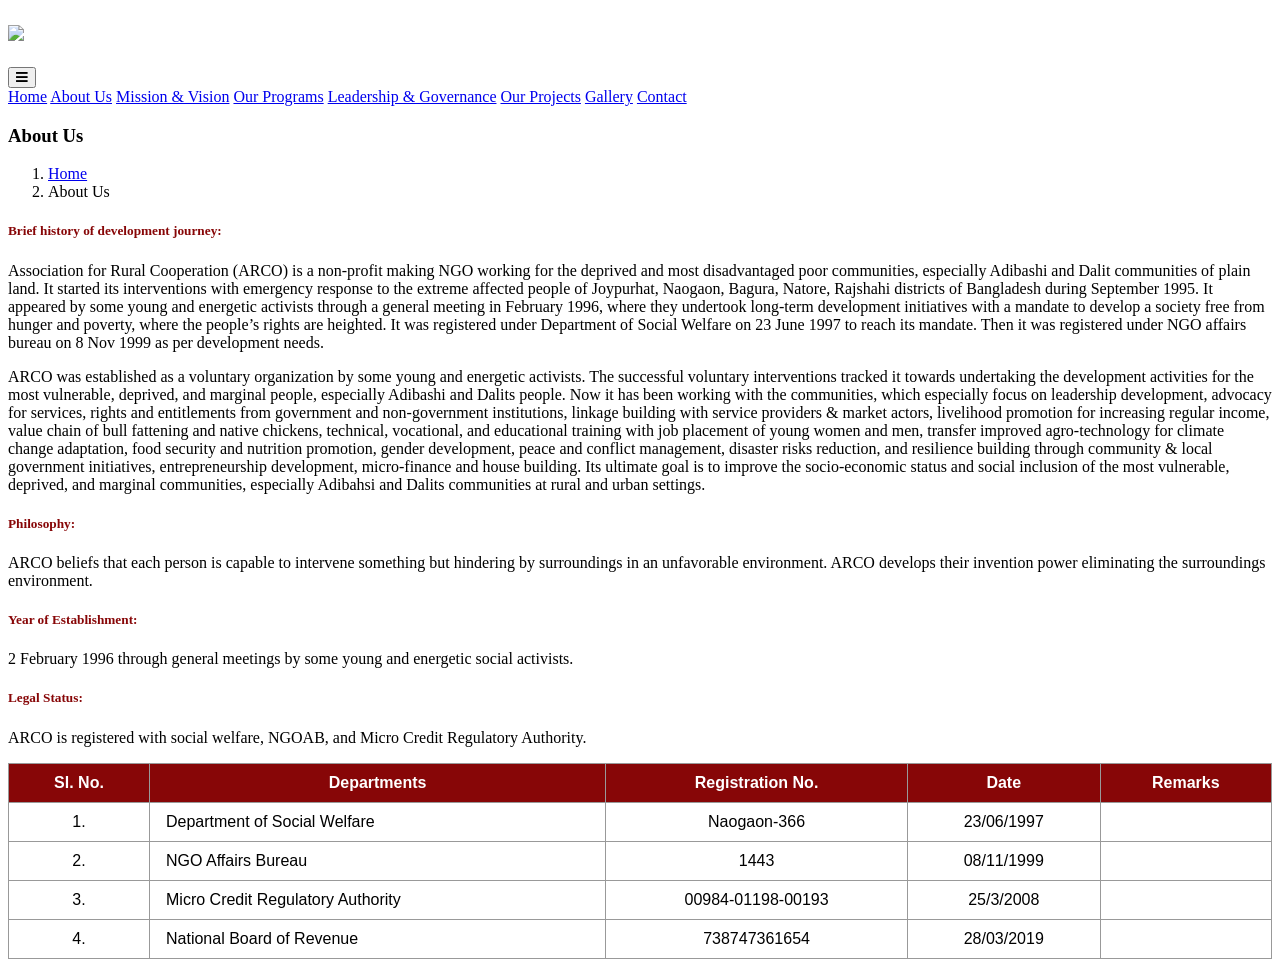
==== about.html @ 32a27dbe "Add files via upload" ====
<!DOCTYPE html>
<html lang="en">

    <head>
        <meta charset="utf-8">
        <title>ARCO-About Us</title>
        <meta content="width=device-width, initial-scale=1.0" name="viewport">
        <meta content="" name="keywords">
        <meta content="" name="description">

        <!-- Google Web Fonts -->
        <link rel="preconnect" href="https://fonts.googleapis.com">
        <link rel="preconnect" href="https://fonts.gstatic.com" crossorigin>
        <link href="https://fonts.googleapis.com/css2?family=Jost:wght@500;600&family=Roboto&display=swap" rel="stylesheet"> 

        <!-- Icon Font Stylesheet -->
        <link rel="stylesheet" href="https://use.fontawesome.com/releases/v5.15.4/css/all.css"/>
        <link href="https://cdn.jsdelivr.net/npm/bootstrap-icons@1.4.1/font/bootstrap-icons.css" rel="stylesheet">

        <!-- Libraries Stylesheet -->
        <link href="lib/owlcarousel/assets/owl.carousel.min.css" rel="stylesheet">
        <link href="lib/lightbox/css/lightbox.min.css" rel="stylesheet">


        <!-- Customized Bootstrap Stylesheet -->
        <link href="css/bootstrap.min.css" rel="stylesheet">

        <!-- Template Stylesheet -->
        <link href="css/style.css" rel="stylesheet">
    </head>

    <body>

        <!-- Spinner Start -->
        <div id="spinner" class="show w-100 vh-100 bg-white position-fixed translate-middle top-50 start-50  d-flex align-items-center justify-content-center">
            <div class="spinner-grow text-primary" role="status"></div>
        </div>
        <!-- Spinner End -->


 <!-- Navbar start -->
        <div class="container-fluid fixed-top px-0">
                <nav class="navbar navbar-light bg-light navbar-expand-xl">
                    <a href="index.html" class="navbar-brand ms-3">
                        <h1 class="text-primary display-5"><img src="Picture1.Jpeg"></h1>
                    </a>
                    <button class="navbar-toggler py-2 px-3 me-3" type="button" data-bs-toggle="collapse" data-bs-target="#navbarCollapse">
                        <span class="fa fa-bars text-primary"></span>
                    </button>
                    <div class="collapse navbar-collapse bg-light" id="navbarCollapse">
                        <div class="navbar-nav ms-auto">
                            <a href="index.html" class="nav-item nav-link active">Home</a>
                            <a href="about.html" class="nav-item nav-link">About Us</a>
                            <a href="mission&vision.html" class="nav-item nav-link">Mission & Vision</a>
                            <a href="programs.html" class="nav-item nav-link">Our Programs</a>
                            <a href="leadership.html" class="nav-item nav-link">Leadership & Governance</a>
                            <a href="projects.html" class="nav-item nav-link">Our Projects</a>
                            <a href="gallery.html" class="nav-item nav-link">Gallery</a>
                            <a href="contact.html" class="nav-item nav-link">Contact</a>
                        </div>
                    </div>
                </nav>
            </div>
        </div>
        <!-- Navbar End -->

        <!-- Header Start -->
        <div class="container-fluid bg-breadcrumb">
            <div class="container text-center py-5" style="max-width: 900px;">
                <h3 class="text-white display-3 mb-4">About Us</h1>
                <ol class="breadcrumb justify-content-center mb-0">
                    <li class="breadcrumb-item"><a href="index.html">Home</a></li>
                    <li class="breadcrumb-item active text-white">About Us</li>
                </ol>    
            </div>
        </div>
        <!-- Header End -->

     <!-- About Start -->
        <div class="container-fluid about  py-5">
            <div class="container py-5">
                <div class="row g-5">
                    <div class="col-xl-7">
                        <h5 style="color: #870607;">Brief history of development journey:</h5>
                        <p class="fs-5 mb-4">Association for Rural Cooperation (ARCO) is a non-profit making NGO working for the deprived and most disadvantaged poor communities, especially Adibashi and Dalit communities of plain land. It started its interventions with emergency response to the extreme affected people of Joypurhat, Naogaon, Bagura, Natore, Rajshahi districts of Bangladesh during September 1995. It appeared by some young and energetic activists through a general meeting in February 1996, where they undertook long-term development initiatives with a mandate to develop a society free from hunger and poverty, where the people’s rights are heighted. It was registered under Department of Social Welfare on 23 June 1997 to reach its mandate. Then it was registered under NGO affairs bureau on 8 Nov 1999 as per development needs.</p>
                        <p class="fs-5 mb-4">ARCO was established as a voluntary organization by some young and energetic activists. The successful voluntary interventions tracked it towards undertaking the development activities for the most vulnerable, deprived, and marginal people, especially Adibashi and Dalits people. Now it has been working with the communities, which especially focus on leadership development, advocacy for services, rights and entitlements from government and non-government institutions, linkage building with service providers & market actors, livelihood promotion for increasing regular income, value chain of bull fattening and native chickens, technical, vocational, and educational training with job placement of young women and men, transfer improved agro-technology for climate change adaptation, food security and nutrition promotion, gender development, peace and conflict management, disaster risks reduction, and resilience building through community & local government initiatives, entrepreneurship development, micro-finance and house building. Its ultimate goal is to improve the socio-economic status and social inclusion of the most vulnerable, deprived, and marginal communities, especially Adibahsi and Dalits communities at rural and urban settings. 
                        </p>
                        <h5 style="color: #870607;">Philosophy: </h5>
                        <p class="fs-5 mb-4">ARCO beliefs that each person is capable to intervene something but hindering by surroundings in an unfavorable environment. ARCO develops their invention power eliminating the surroundings environment. </p>
                        <h5 style="color: #870607;">Year of Establishment: </h5>
                        <p class="fs-5 mb-4">2 February 1996 through general meetings by some young and energetic social activists.</p>
                        <h5 style="color: #870607;">Legal Status:</h5>
                        <p class="fs-5 mb-4">ARCO is registered with social welfare, NGOAB, and Micro Credit Regulatory Authority.</p>
                        <!DOCTYPE html>
                            <html>
                            <head>
                            <style>
                            table {
                                border-collapse: collapse;
                                width: 100%;
                                font-family: Arial, sans-serif;
                            }

                            thead th {
                                background: #870607;
                                color: #fff;
                                padding: 10px 16px;
                                text-align: center;
                                border: 1px solid #999;
                                font-weight: bold;
                            }

                            tbody td {
                                padding: 10px 16px;
                                border: 1px solid #999;
                                text-align: center;
                                vertical-align: middle;
                            }

                            tbody td:nth-child(2) {
                                text-align: left;
                            }
                            </style>
                            </head>
                            <body>
                            <table>
                                <thead>
                                <tr>
                                    <th>Sl. No.</th>
                                    <th>Departments</th>
                                    <th>Registration No.</th>
                                    <th>Date</th>
                                    <th>Remarks</th>
                                </tr>
                                </thead>
                                <tbody>
                                <tr>
                                    <td>1.</td>
                                    <td>Department of Social Welfare</td>
                                    <td>Naogaon-366</td>
                                    <td>23/06/1997</td>
                                    <td></td>
                                </tr>
                                <tr>
                                    <td>2.</td>
                                    <td>NGO Affairs Bureau</td>
                                    <td>1443</td>
                                    <td>08/11/1999</td>
                                    <td></td>
                                </tr>
                                <tr>
                                    <td>3.</td>
                                    <td>Micro Credit Regulatory Authority</td>
                                    <td>00984-01198-00193</td>
                                    <td>25/3/2008</td>
                                    <td></td>
                                </tr>
                                <tr>
                                    <td>4.</td>
                                    <td>National Board of Revenue</td>
                                    <td>738747361654</td>
                                    <td>28/03/2019</td>
                                    <td></td>
                                </tr>
                                </tbody>
                            </table>
                            </body>
                            </html>
                    </div>
                </div>
            </div>
        </div>
        <!-- About End -->


      

        
        <!-- JavaScript Libraries -->
        <script src="https://ajax.googleapis.com/ajax/libs/jquery/3.6.4/jquery.min.js"></script>
        <script src="https://cdn.jsdelivr.net/npm/bootstrap@5.0.0/dist/js/bootstrap.bundle.min.js"></script>
        <script src="lib/easing/easing.min.js"></script>
        <script src="lib/waypoints/waypoints.min.js"></script>
        <script src="lib/counterup/counterup.min.js"></script>
        <script src="lib/owlcarousel/owl.carousel.min.js"></script>
        <script src="lib/lightbox/js/lightbox.min.js"></script>
        

        <!-- Template Javascript -->
        <script src="js/main.js"></script>

    </body>

</html>
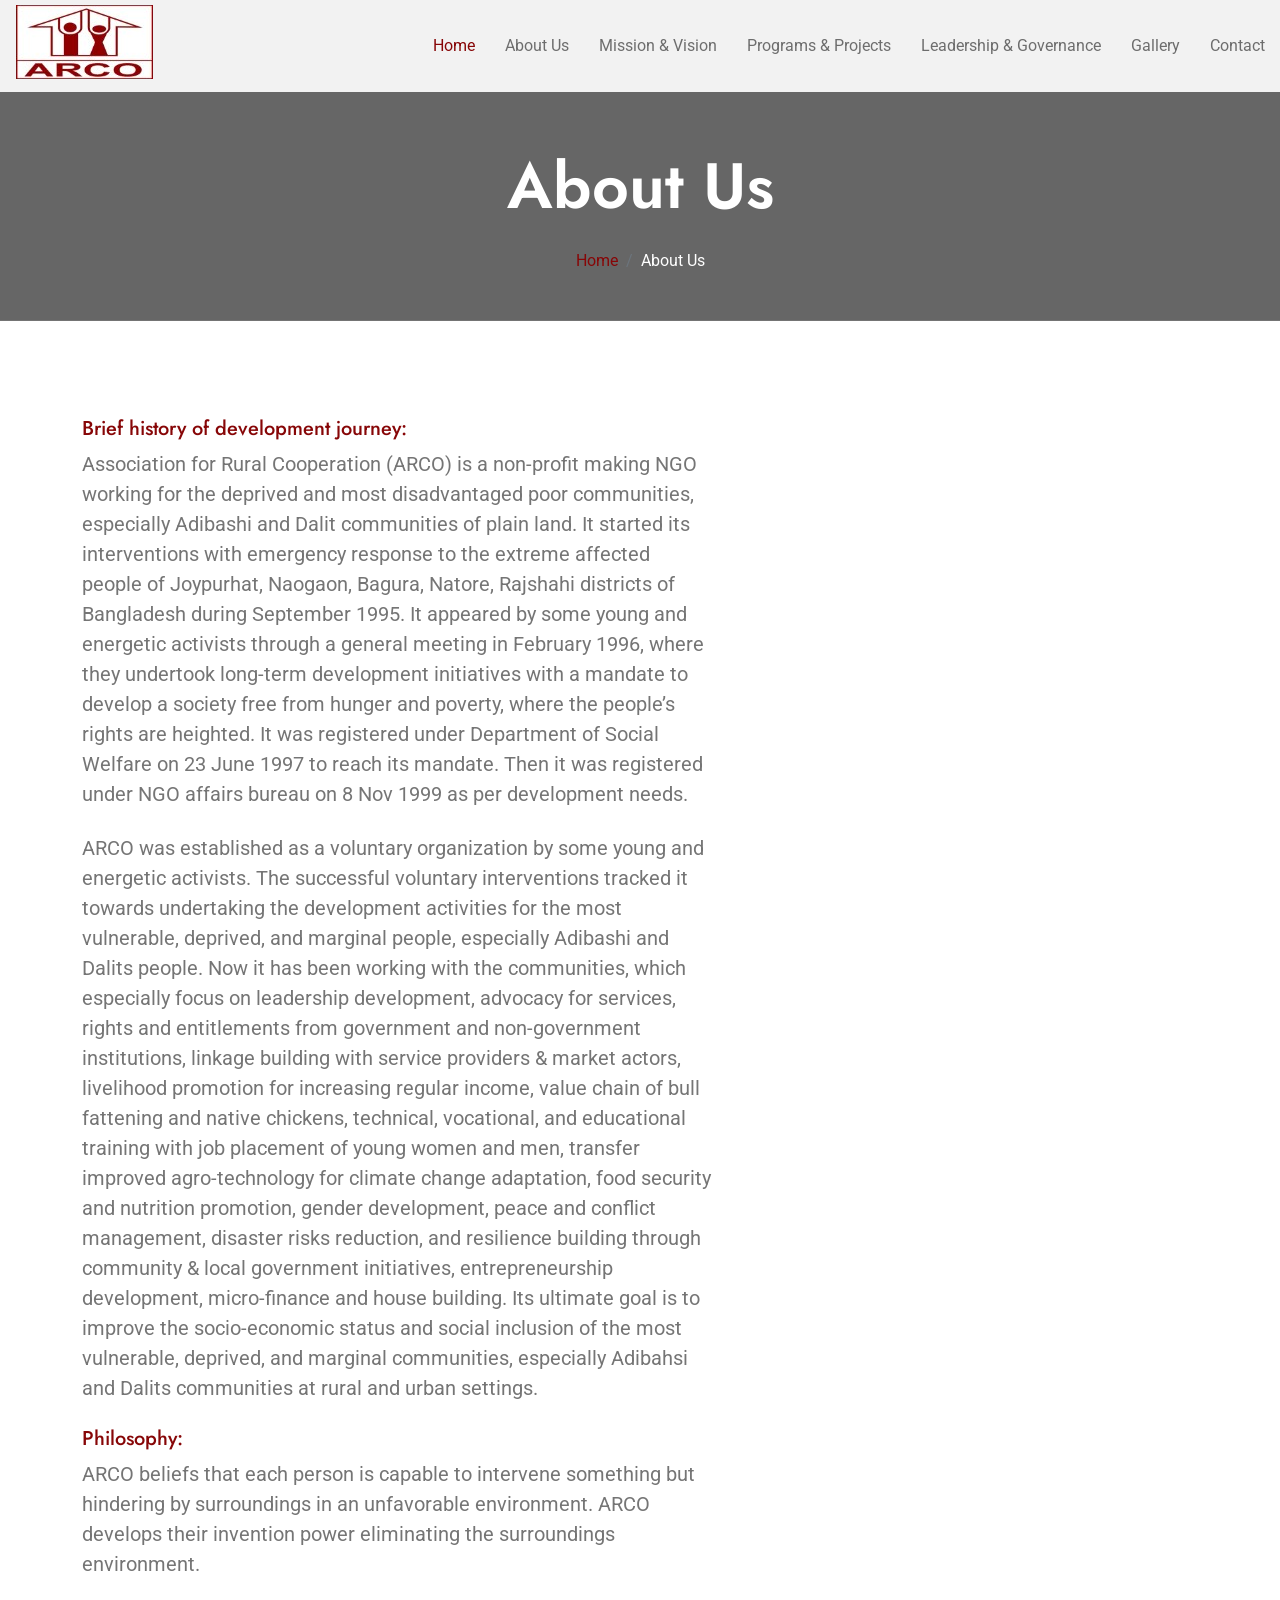
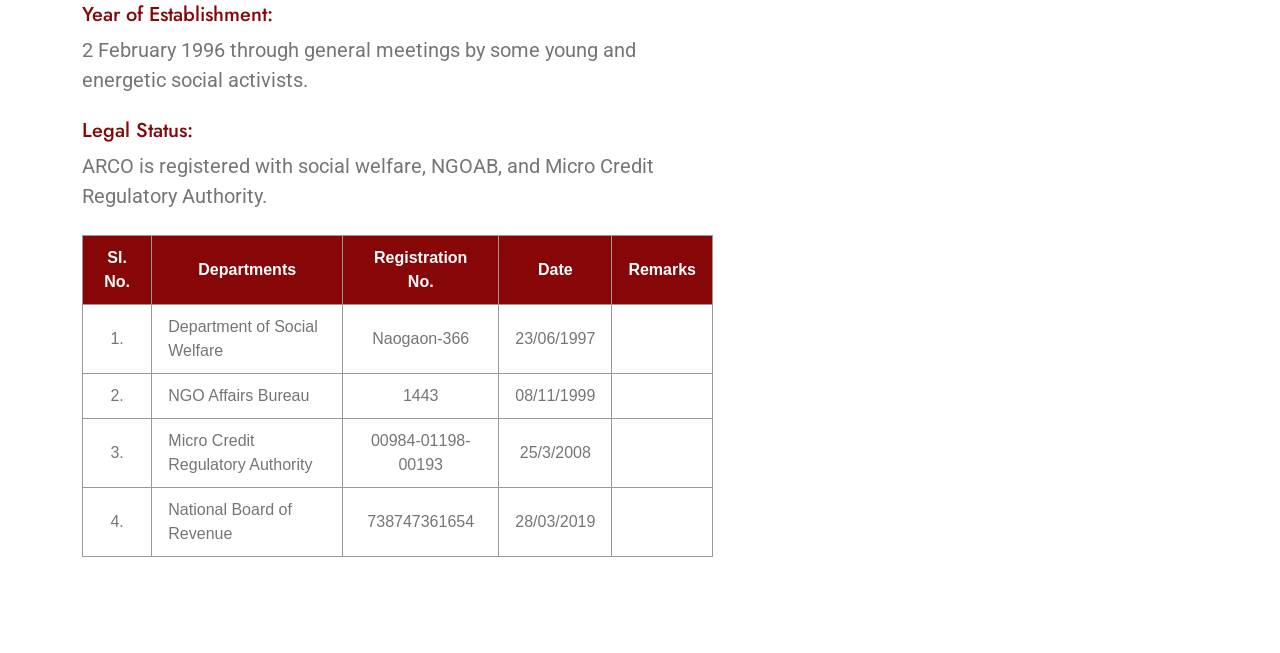
==== commit 2e828fa1: "Add files via upload" ====
--- a/about.html
+++ b/about.html
@@ -42,7 +42,7 @@
         <div class="container-fluid fixed-top px-0">
                 <nav class="navbar navbar-light bg-light navbar-expand-xl">
                     <a href="index.html" class="navbar-brand ms-3">
-                        <h1 class="text-primary display-5"><img src="Picture1.Jpeg"></h1>
+                        <h1 class="text-primary display-5"><img src="Picture1.jpeg"></h1>
                     </a>
                     <button class="navbar-toggler py-2 px-3 me-3" type="button" data-bs-toggle="collapse" data-bs-target="#navbarCollapse">
                         <span class="fa fa-bars text-primary"></span>
@@ -52,9 +52,8 @@
                             <a href="index.html" class="nav-item nav-link active">Home</a>
                             <a href="about.html" class="nav-item nav-link">About Us</a>
                             <a href="mission&vision.html" class="nav-item nav-link">Mission & Vision</a>
-                            <a href="programs.html" class="nav-item nav-link">Our Programs</a>
+                            <a href="programs.html" class="nav-item nav-link">Programs & Projects</a>
                             <a href="leadership.html" class="nav-item nav-link">Leadership & Governance</a>
-                            <a href="projects.html" class="nav-item nav-link">Our Projects</a>
                             <a href="gallery.html" class="nav-item nav-link">Gallery</a>
                             <a href="contact.html" class="nav-item nav-link">Contact</a>
                         </div>
--- a/css/style.css
+++ b/css/style.css
@@ -0,0 +1,735 @@
+
+/*** Spinner Start ***/
+#spinner {
+    opacity: 0;
+    visibility: hidden;
+    transition: opacity .8s ease-out, visibility 0s linear .5s;
+    z-index: 99999;
+ }
+
+ #spinner.show {
+     transition: opacity .8s ease-out, visibility 0s linear .0s;
+     visibility: visible;
+     opacity: 1;
+ }
+/*** Spinner End ***/
+
+.back-to-top {
+    position: fixed;
+    right: 30px;
+    bottom: 30px;
+    display: flex;
+    width: 45px;
+    height: 45px;
+    align-items: center;
+    justify-content: center;
+    transition: 0.5s;
+    z-index: 99;
+}
+
+/*** Button Start ***/
+.btn {
+    font-weight: 600;
+    transition: .5s;
+}
+
+.btn-square {
+    width: 32px;
+    height: 32px;
+}
+
+.btn-sm-square {
+    width: 34px;
+    height: 34px;
+}
+
+.btn-md-square {
+    width: 44px;
+    height: 44px;
+}
+
+.btn-lg-square {
+    width: 56px;
+    height: 56px;
+}
+
+.btn-square,
+.btn-sm-square,
+.btn-md-square,
+.btn-lg-square {
+    padding: 0;
+    display: flex;
+    align-items: center;
+    justify-content: center;
+    font-weight: normal;
+}
+
+.btn-hover-bg {
+    transition: 0.5s;
+}
+
+.btn-hover-bg:hover {
+    background: var(--bs-secondary) !important;
+    color: var(--bs-primary) !important;
+}
+
+.btn-hover-color {
+    transition: 0.5s;
+}
+
+.btn-hover-color:hover {
+    color: var(--bs-secondary) !important;
+}
+/*** Topbar Start ***/
+.fixed-top .container {
+    transition: 0.5s;
+}
+
+.topbar {
+    padding: 2px 10px 2px 20px;
+    background: var(--bs-primary) !important;
+}
+
+.topbar a,
+.topbar a i {
+    transition: 0.5s;
+}
+
+.topbar a:hover,
+.topbar a i:hover {
+    color: var(--bs-secondary) !important;
+}
+
+
+@media (max-width: 768px) {
+    .topbar {
+        display: none;    
+    }
+}
+/*** Topbar End ***/
+
+
+/*** Navbar Start ***/
+.navbar {
+    padding: 0;
+}
+
+.navbar .navbar-nav .nav-link {
+    padding: 10px 15px;
+    font-size: 16px;
+    transition: .5s;
+}
+
+.navbar .navbar-nav .nav-link:hover,
+.navbar .navbar-nav .nav-link.active,
+.sticky-top.bg-white .navbar .navbar-nav .nav-link:hover,
+.sticky-top.bg-white .navbar .navbar-nav .nav-link.active {
+    color: var(--bs-primary);
+}
+
+.navbar .dropdown-toggle::after {
+    border: none;
+    content: "\f107";
+    font-family: "Font Awesome 5 Free";
+    font-weight: 600;
+    vertical-align: middle;
+    margin-left: 8px;
+}
+
+@media (min-width: 1200px) {
+    .navbar .nav-item .dropdown-menu {
+        display: block;
+        visibility: hidden;
+        top: 100%;
+        transform: rotateX(-75deg);
+        transform-origin: 0% 0%;
+        border: 0;
+        transition: .5s;
+        opacity: 0;
+    }
+}
+
+@media (max-width: 1200px) {
+    .navbar .collapse.navbar-collapse .btn-hover-bg.btn {
+        margin-bottom: 20px;
+    }
+}
+
+.dropdown .dropdown-menu a:hover {
+    background: var(--bs-secondary);
+    color: var(--bs-primary);
+}
+
+.navbar .nav-item:hover .dropdown-menu {
+    transform: rotateX(0deg);
+    visibility: visible;
+    background: var(--bs-light) !important;
+    transition: .5s;
+    opacity: 1;
+}
+/*** Navbar End ***/
+
+/*** Carousel Start ***/
+.carousel-header #carouselId .carousel-control-prev,
+.carousel-header #carouselId .carousel-control-next {
+    background: transparent;
+}
+
+.carousel-header #carouselId .carousel-inner .carousel-item {
+    position: relative;
+    min-height: 100vh 
+}
+
+.carousel-header #carouselId .carousel-inner .carousel-item img {
+    position: absolute;
+    width: 100%;
+    height: 100%;
+    object-fit: cover;
+}
+
+.carousel-header #carouselId .carousel-inner .carousel-item .carousel-caption {
+    position: absolute;
+    width: 100%;
+    height: 100%;
+    top: 0;
+    left: 0;
+    padding-top: 80px;
+    display: flex;
+    align-items: center;
+    justify-content: center;
+    text-align: center;
+    background: linear-gradient(rgba(0, 0, 0, .4), rgba(0, 0, 0, 0.4));
+    background-size: cover;
+}
+
+.carousel-control-prev,
+.carousel-control-next {
+    opacity: 0;
+}
+
+.carousel-control-prev .carousel-control-prev-icon,
+.carousel-control-next .carousel-control-next-icon {
+    background: transparent !important;
+}
+
+.carousel-header #carouselId.carousel {
+    position: relative;
+}
+
+.carousel-header #carouselId.carousel .carousel-indicators {
+    position: absolute;
+    bottom: 0;
+    left: 0;
+    display: flex;
+    align-items: center;
+    justify-content: center;
+    background: transparent !important;
+}
+
+.carousel-header #carouselId.carousel .carousel-indicators li,
+.carousel-header #carouselId.carousel .carousel-indicators li,
+.carousel-header #carouselId.carousel .carousel-indicators li {
+    margin-right: 30px !important;
+}
+
+.carousel-header #carouselId.carousel .carousel-indicators li {
+    width: 12px;
+    height: 12px;
+    border-radius: 12px !important;
+    border: 5px solid transparent;
+    transition: 0.5s;
+    
+}
+
+.carousel-header #carouselId.carousel .carousel-indicators li.active {
+    border: 5px solid var(--bs-primary) !important;
+    border-radius: 10px;
+}
+/*** Carousel End ***/
+
+
+
+/*** Single Page Hero Header Start ***/
+.bg-breadcrumb {
+    background: linear-gradient(rgba(0, 0, 0, 0.6), rgba(0, 0, 0, 0.6)), url();
+    background-position: center center;
+    background-repeat: no-repeat;
+    background-size: cover;
+    padding: 100px 0 0 0;
+}
+/*** Single Page Hero Header End ***/
+
+
+/*** About Start ***/
+.about .tab-class .nav .nav-item a.active,
+.about .tab-class .nav .nav-item a.active span {
+    background: var(--bs-primary) !important;
+    color: var(--bs-white) !important;
+}
+
+/*** About End ***/
+
+
+/*** Service Start ***/
+.service .service-item {
+    position: relative;
+    overflow: hidden;
+}
+
+.service .service-item .service-link {
+    position: absolute;
+    width: 100%; 
+    height: 100%; 
+    padding: 20px; 
+    bottom: 0; 
+    left: 0; 
+    display: flex; 
+    align-items: end;
+    background: rgba(0, 0, 0, 0.3);
+    transition: 0.5s; 
+}
+
+.service .service-item .service-link:hover {
+    background: rgba(0, 0, 0, 0.6);
+}
+
+.service .service-item .service-link a {
+    color: var(--bs-white);
+    transition: 0.5s;
+}
+
+.service .service-item img {
+    transition: 0.5s;
+}
+
+.service .service-item:hover img {
+    transform: scale(1.2);
+}
+
+.service .service-item .service-link:hover a:hover {
+    color: var(--bs-primary);
+}
+/*** Service End ***/
+
+
+/*** Donation Start ***/
+.donation .donation-item {
+    position: relative;
+    overflow: hidden;
+    z-index: 1;
+}
+
+.donation .donation-item::after {
+    width: 100%;
+    height: 100%;
+    position: absolute;
+    content: "";
+    top: 0;
+    left: 0;
+    display: flex;
+    background: rgba(0, 0, 0, 0.5);
+    z-index: 2;
+}
+
+
+.donation .donation-item .donation-content {
+    position: absolute;
+    width: 100%; 
+    height: 100%; 
+    padding: 20px; 
+    justify-content: end; 
+    bottom: -60px; 
+    left: 0;
+    transition: 0.5s;
+    z-index: 3;
+}
+
+.donation .donation-item:hover .donation-content {
+    position: absolute;
+    width: 100%; 
+    height: 100%; 
+    padding: 20px; 
+    justify-content: end; 
+    bottom: 0px; 
+    left: 0;
+    background: rgba(0, 0, 0, 0.6);
+}
+
+.donation .donation-item .donation-btn {
+    visibility: hidden;
+    opacity: 0;
+    transition: 0.5s;
+}
+
+.donation .donation-item:hover .donation-btn {
+    visibility: visible;
+    opacity: 1;
+}
+
+/*** Donation End ***/
+
+
+/*** Counter Start ***/
+.counter .counter-item .counter-counting {
+    width: 100%;
+    text-align: center;
+    border-style: dotted;
+    border-color: var(--bs-white); 
+    font-size: 30px;
+}
+/*** Counter End ***/
+
+
+/*** causes Start ***/
+.causes .causes-item {
+    overflow: hidden;
+}
+
+.causes .causes-item .causes-img {
+    position: relative;
+    transition: 0.5s;
+}
+
+.causes .causes-item .causes-img .causes-link {
+    position: absolute;
+    width: 100%;
+    height: 100%;
+    bottom: 0 !important; 
+    left: 0;
+    display: flex;
+    justify-content: space-between;
+    align-items: end;
+    background: rgba(0, 0, 0, .2);
+    transition: 0.5s;
+}
+
+.causes .causes-item .causes-img:hover .causes-link {
+    background: rgba(0, 0, 0, .6);
+}
+
+.causes .causes-item .causes-img img {
+    transition: 0.5s;
+}
+
+.causes .causes-item .causes-img:hover img {
+    transform: scalex(-1);
+}
+
+.causes .causes-item .causes-img .causes-dination {
+    position: absolute;
+    top: 0; 
+    right: 0;
+}
+
+.causes .causes-item .causes-img .causes-dination a {
+    font-size: 14px;
+}
+
+.causes .causes-item .causes-content {
+    background: var(--bs-secondary);
+    border-color: var(--bs-white);
+    border-style: dotted;
+    border-top: 0;
+
+}
+
+.causes .causes-item .progress {
+    height: 10px;
+    overflow: visible;
+}
+
+.causes .causes-item .progress .progress-bar {
+    position: relative;
+    width: 0;
+    overflow: visible;
+    background: var(--bs-primary);
+    transition: 2s;
+}
+
+.causes .causes-item .progress .progress-bar span {
+    position: absolute;
+    top: 50%;
+    right: -1px;
+    transform: translateY(-50%);
+    padding: 1px 5px;
+    font-size: 12px;
+    color: var(--bs-white);
+    background: var(--bs-dark);
+    z-index: 1;
+}
+/*** causes End ***/
+
+
+/*** Events Start ***/
+.event .event-carousel.owl-carousel {
+    position: relative;
+}
+.event .event-carousel.owl-carousel .owl-nav .owl-prev {
+    position: absolute;
+    top: -60px;
+    left: 0;
+    width: 80px;
+    height: 40px;
+    border: 1px solid var(--bs-primary);
+    background: var(--bs-primary);
+    color: var(--bs-white);
+    display: flex;
+    align-items: center;
+    justify-content: center;
+    transition: 0.5s;
+}
+
+.event .event-carousel.owl-carousel .owl-nav .owl-next {
+    position: absolute;
+    top: -60px;
+    right: 0;
+    width: 80px;
+    height: 40px;
+    border: 1px solid var(--bs-primary);
+    background: var(--bs-primary);
+    color: var(--bs-white);
+    display: flex;
+    align-items: center;
+    justify-content: center;
+    transition: 0.5s;
+}
+
+.event .event-carousel.owl-carousel .owl-nav .owl-prev:hover,
+.event .event-carousel.owl-carousel .owl-nav .owl-next:hover {
+    background: var(--bs-secondary);
+    color: var(--bs-primary);
+}
+.event .event-carousel .event-item .event-content {
+    border-style: dotted;
+    border-top: 0; 
+    border-color: var(--bs-white); 
+    background: var(--bs-secondary);
+}
+/*** Events End ***/
+
+
+/*** Blog Start ***/
+.blog .blog-item .blog-img {
+    position: relative;
+    overflow: hidden;
+}
+
+.blog .blog-item .blog-img .blog-info {
+    position: absolute;
+    width: 100%;
+    height: 100%;
+    bottom: 0;
+    left: 0;
+    padding: 20px;
+    background: rgba(0, 0, 0, .2);
+    color: var(--bs-white) !important;
+    display: flex;
+    align-items: end;
+    justify-content: space-between;
+    transition: 0.5s;
+}
+
+.blog .blog-item .blog-img:hover .blog-info {
+    background: rgba(0, 0, 0, .6);
+}
+
+
+.blog .blog-item .blog-img .search-icon {
+    position: absolute;
+    width: 100%;
+    height: 100%;
+    top: 0;
+    left: 0;
+    display: flex;
+    align-items: center;
+    justify-content: center;
+    opacity: 0;
+    transition: 0.5s;
+}
+
+.blog .blog-item .blog-img img {
+    transition: 0.5s;
+}
+
+.blog .blog-item .blog-img:hover img {
+    transform: scale(1.3);
+}
+
+.blog .blog-item .blog-img:hover .search-icon {
+    opacity: 1;
+}
+/*** Blog End ***/
+
+/*** Gallery Start ***/
+.gallery .gallery-item {
+    position: relative;
+    overflow: hidden;
+    z-index: 1;
+}
+
+.gallery .gallery-item img {
+    transition: 0.5s;
+}
+
+.gallery .gallery-item:hover img {
+    transform: scale(1.2);
+}
+
+.gallery .gallery-item .gallery-content {
+    position: absolute;
+    width: 100%;
+    height: 0;
+    bottom: 0; 
+    left: 0;
+    background: rgba(249, 195, 123, .4);
+    text-align: center;
+    display: flex;
+    flex-direction: column;
+    justify-content: end;
+    transition: 0.5s;
+    z-index: 2;
+}
+
+.gallery .gallery-item:hover .gallery-content {
+    height: 100%;
+}
+
+.gallery .gallery-item .gallery-content .gallery-inner {
+    transition: 0.5s;
+    background: rgba(0, 0, 0, 0.1);
+    padding-top: 40px;
+}
+
+.gallery .gallery-item:hover .gallery-content .gallery-inner {
+    background: rgba(249, 195, 123, 1);
+    padding: 50px 0;
+    display: flex;
+    flex-direction: column;
+    align-items: center;
+    justify-content: center;
+}
+
+.gallery .gallery-item .search-icon {
+    position: absolute;
+    top: 50%;
+    left: 50%;
+    transform: translate(-50%, -50%);
+    margin-top: -80px;
+    opacity: 0;
+    transition: 0.5s;
+    z-index: 3;
+}
+
+.gallery .gallery-item:hover .search-icon {
+    opacity: 1;
+}
+/*** Gallery End ***/
+
+
+/*** Volunteer Start ***/
+.volunteer {
+    background: rgba(249, 195, 123, .1);
+}
+.volunteer .volunteer-img {
+    position: relative;
+    overflow: hidden;
+}
+
+.volunteer .volunteer-img .volunteer-title {
+    position: absolute;
+    width: 100%;
+    height: 100%;
+    bottom: 0;
+    left: 0;
+    padding: 10px;
+    background: rgba(0, 0, 0, .1);
+    display: flex;
+    flex-direction: column;
+    text-align: center;
+    justify-content: end;
+    transition: 0.5s;
+}
+
+.volunteer .volunteer-img:hover .volunteer-title {
+    background: rgba(0, 0, 0, .5);
+}
+
+.volunteer .volunteer-img img {
+    transition: 0.5s;
+}
+
+.volunteer .volunteer-img:hover img {
+    transform: scale(1.2);
+}
+/*** Volunteer End ***/
+
+
+/*** Contact Start ***/
+.contact {
+    background: rgba(249, 195, 123, .4);
+    border-style: dotted;
+    border-color: var(--bs-white);
+}
+
+/*** Contact End ***/
+
+
+/*** Footer Start ***/
+.footer {
+    border-top: 3px;
+    border-right: 0;
+    border-bottom: 0;
+    border-left: 0;
+    border-style: dotted;
+    border-color: var(--bs-light);
+}
+.footer .footer-item a,
+.footer .footer-item p {
+    line-height: 35px;
+    color: var(--bs-body);
+    transition: 0.5s;
+}
+
+.footer .footer-item a:hover {
+    color: var(--bs-primary);
+    letter-spacing: 1px;
+}
+
+.footer .footer-item .footer-gallery {
+    position: relative;
+    overflow: hidden;
+}
+
+.footer .footer-item .footer-gallery img {
+    transition: 0.5s;
+}
+
+.footer .footer-item .footer-gallery:hover img {
+    transform: scale(1.2);
+}
+
+.footer .footer-item .footer-gallery .footer-search-icon {
+    position: absolute;
+    width: 100%;
+    height: 100%;
+    top: 0;
+    left: 0;
+    display: flex;
+    align-items: center;
+    justify-content: center;
+    transition: 0.5s;
+    opacity: 0;
+}
+
+.footer .footer-item .footer-gallery:hover .footer-search-icon {
+    opacity: 1;
+    background: rgba(0, 0, 0, .6);
+}
+/*** Footer End ***/
+
+/*** copyright Start ***/
+.copyright {
+    border-top: 1px solid rgba(255, 255, 255, 0.08);
+    background: var(--bs-dark) !important;
+}
+/*** copyright end ***/
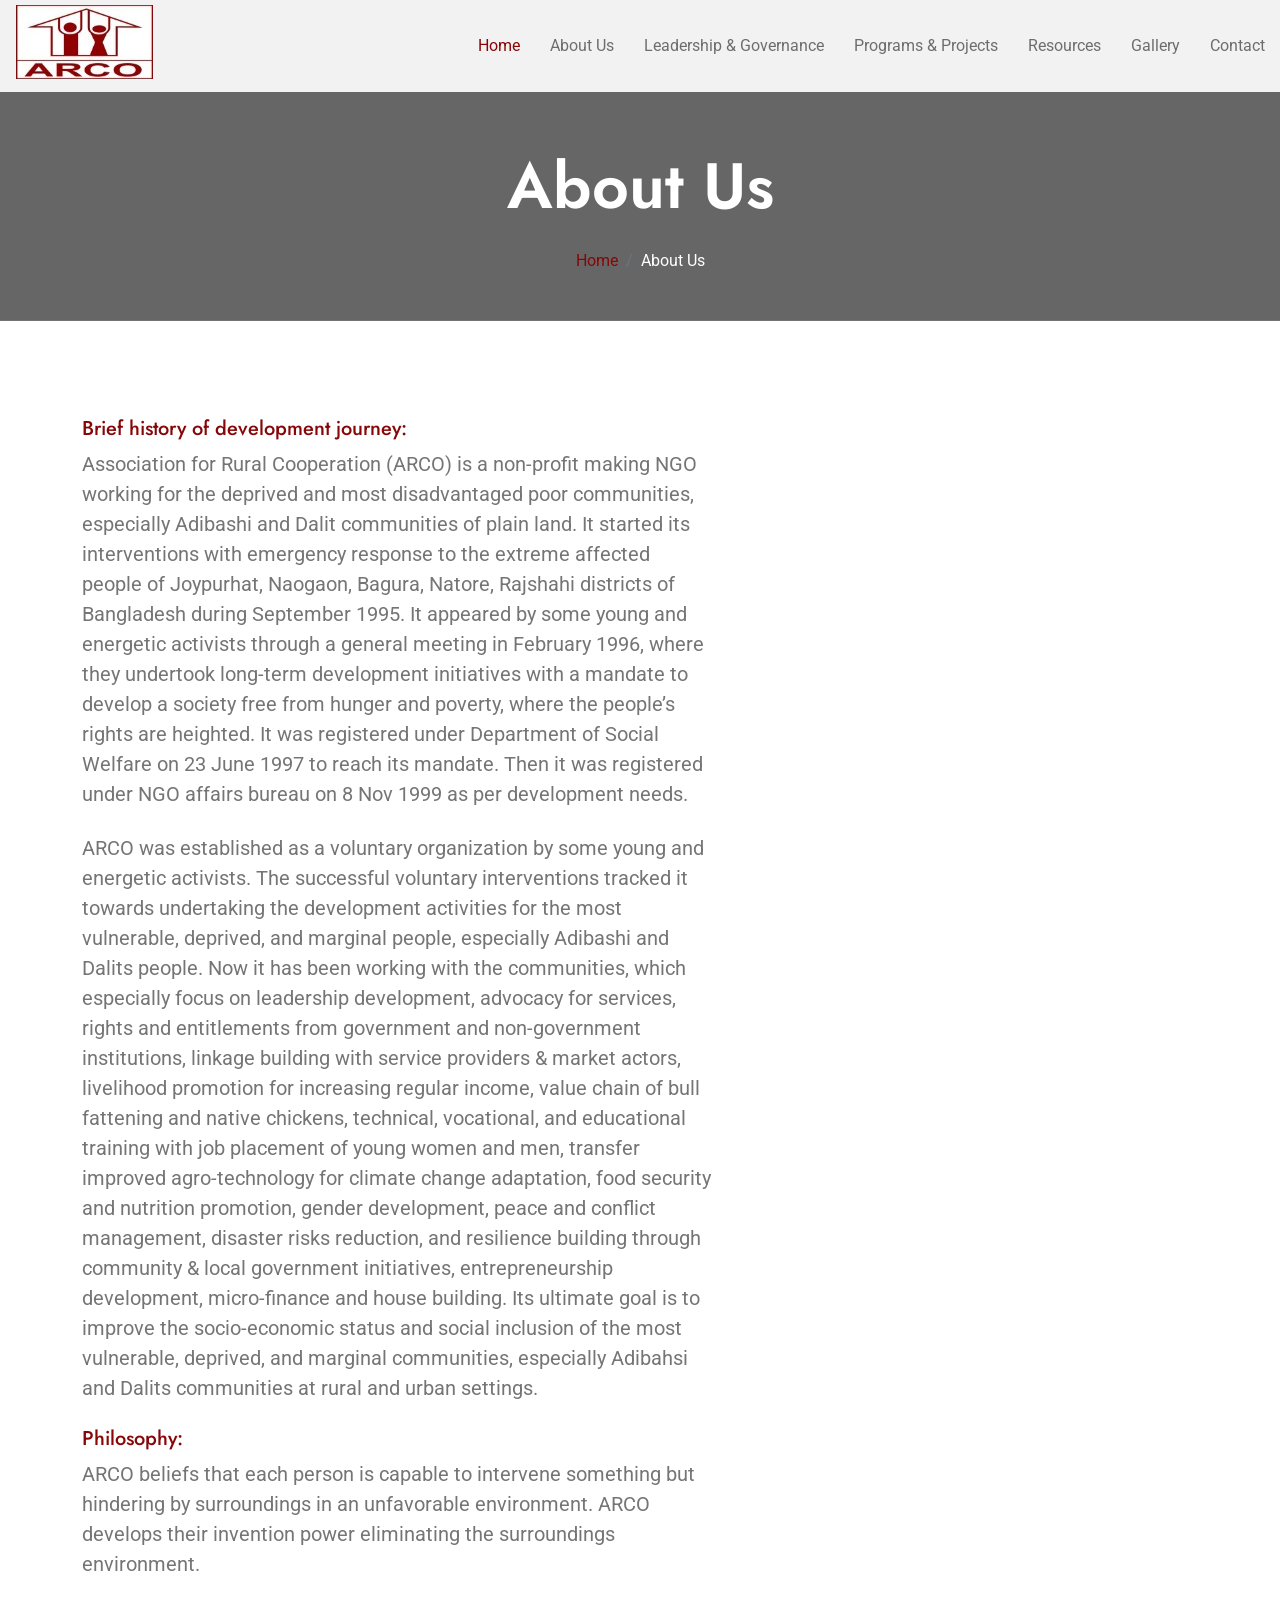
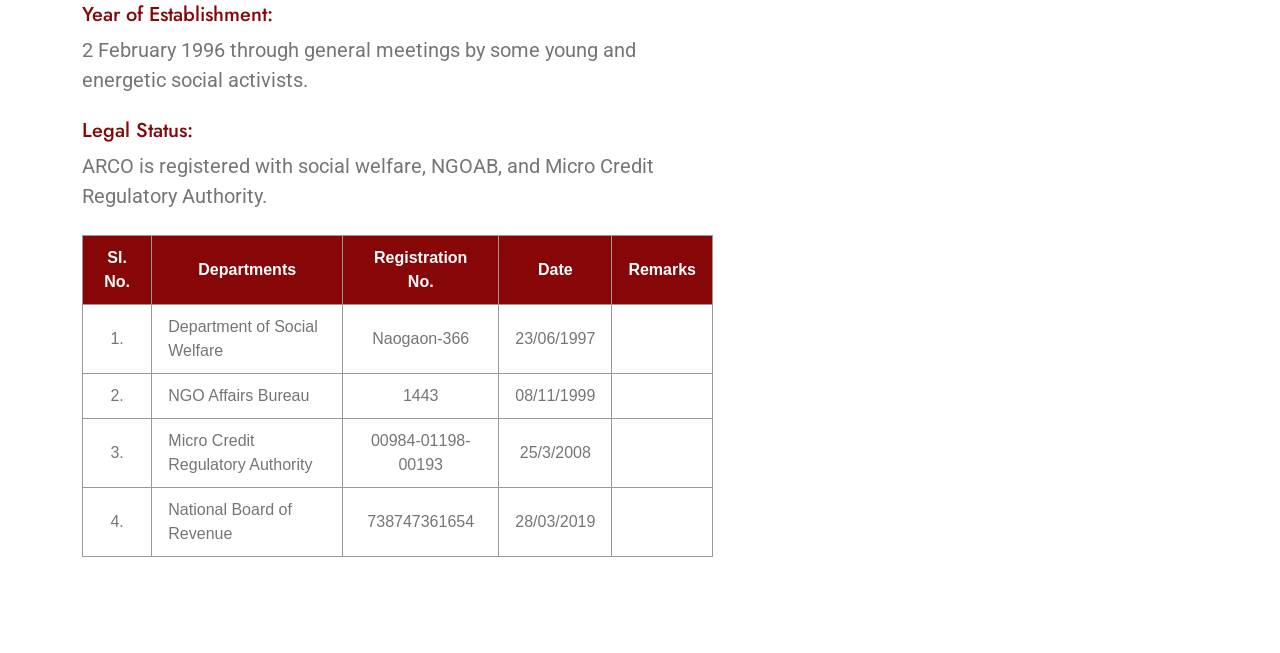
==== commit abfed3aa: "Add files via upload" ====
--- a/about.html
+++ b/about.html
@@ -51,9 +51,9 @@
                         <div class="navbar-nav ms-auto">
                             <a href="index.html" class="nav-item nav-link active">Home</a>
                             <a href="about.html" class="nav-item nav-link">About Us</a>
-                            <a href="mission&vision.html" class="nav-item nav-link">Mission & Vision</a>
+                            <a href="leadership.html" class="nav-item nav-link">Leadership & Governance</a>
                             <a href="programs.html" class="nav-item nav-link">Programs & Projects</a>
-                            <a href="leadership.html" class="nav-item nav-link">Leadership & Governance</a>
+                            <a href="resources.html" class="nav-item nav-link">Resources</a>
                             <a href="gallery.html" class="nav-item nav-link">Gallery</a>
                             <a href="contact.html" class="nav-item nav-link">Contact</a>
                         </div>
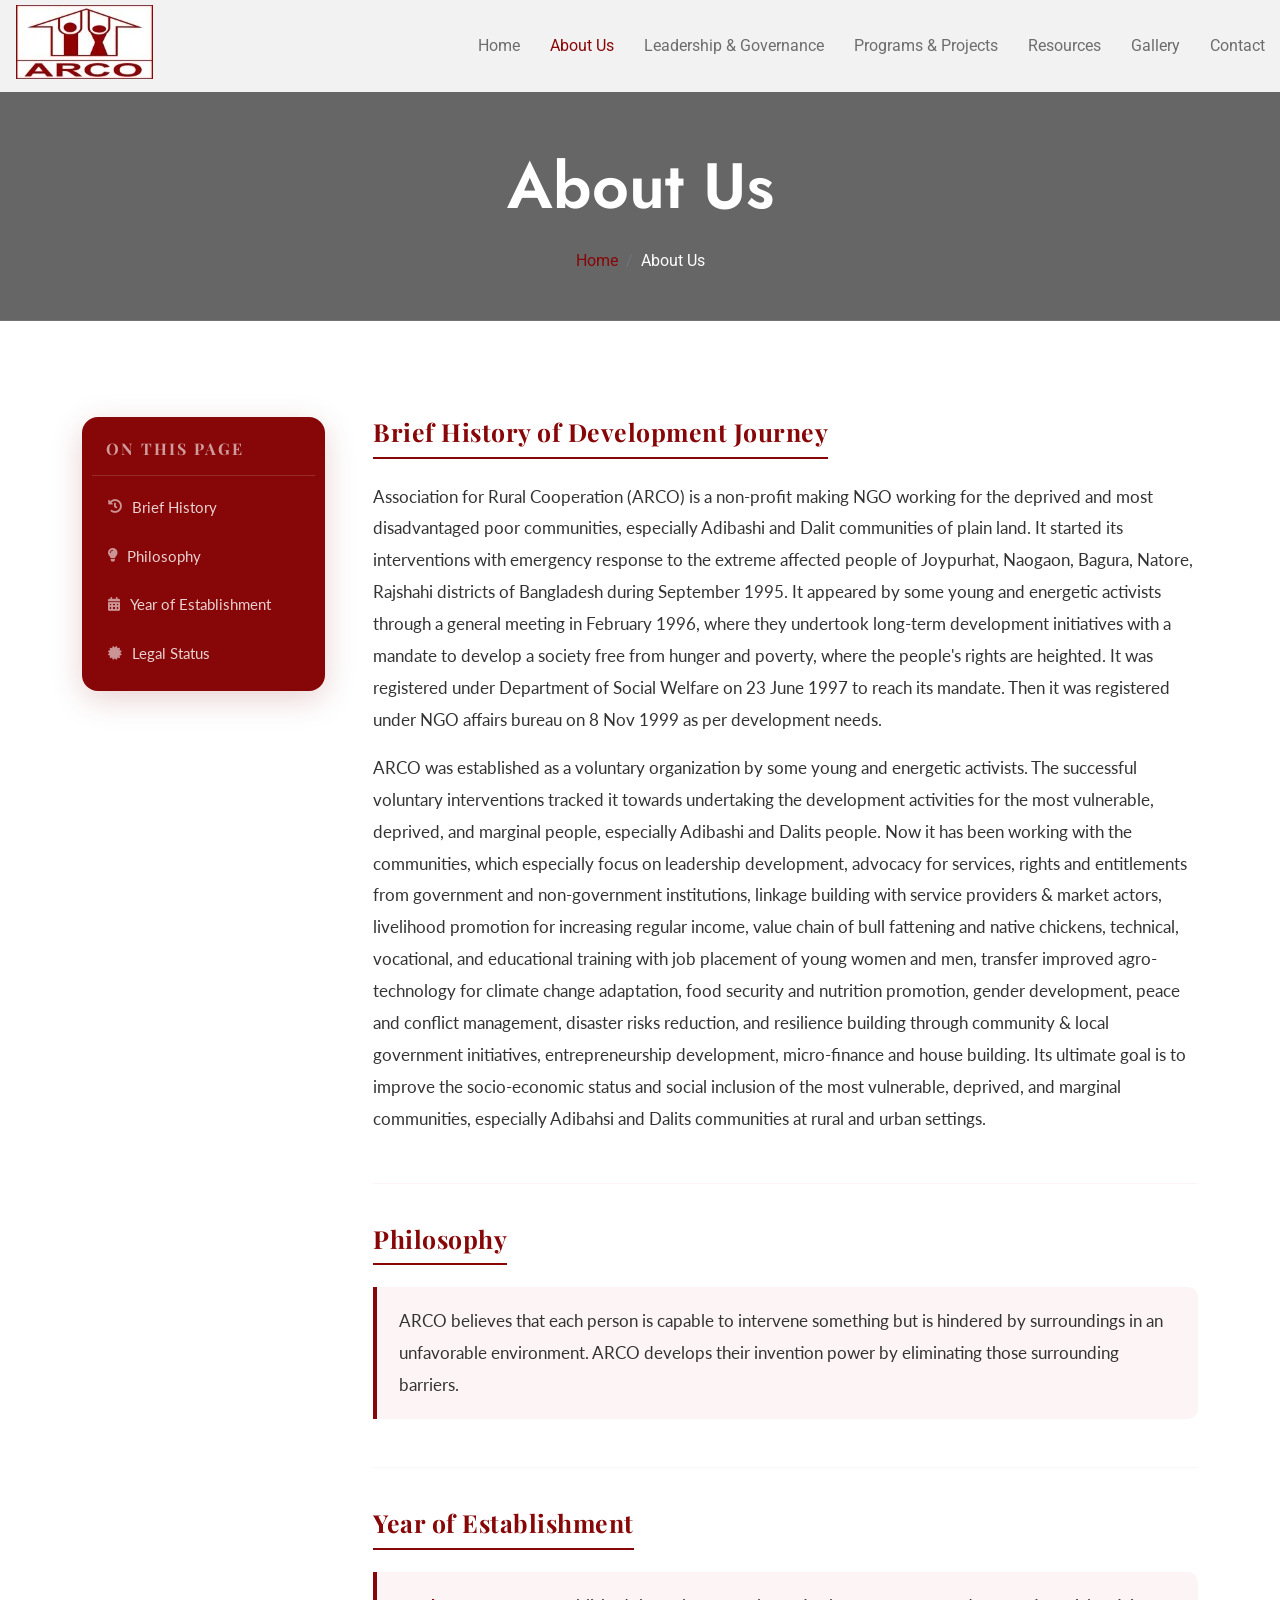
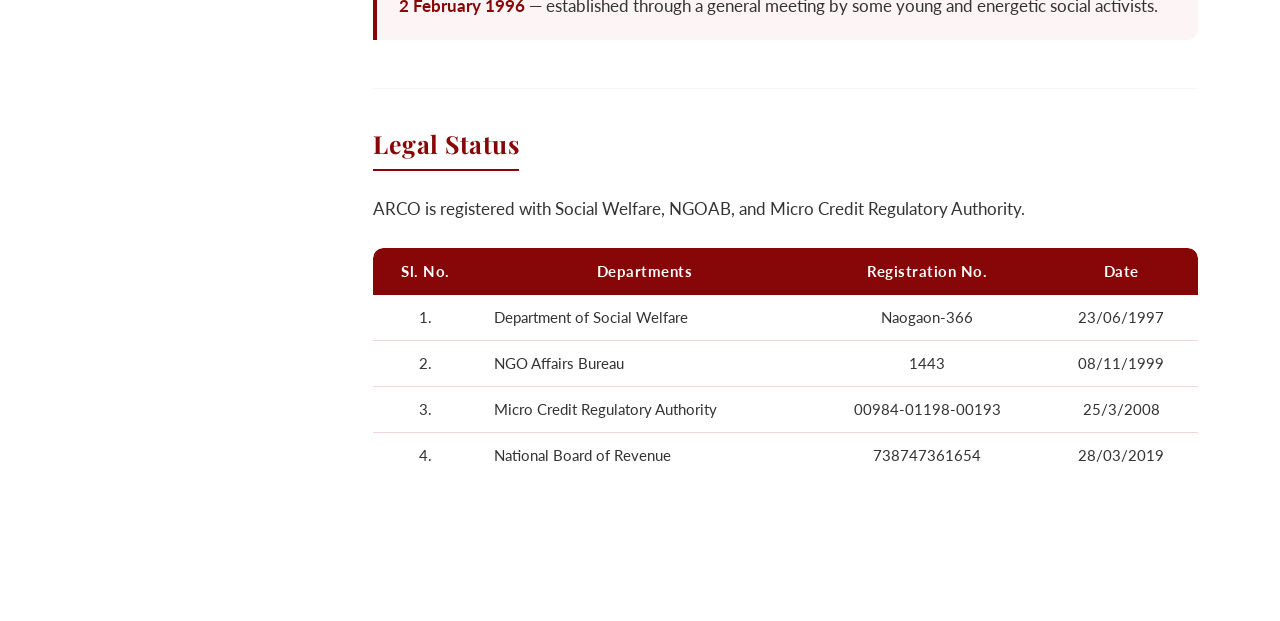
==== commit 357d6c07: "Add files via upload" ====
--- a/about.html
+++ b/about.html
@@ -11,7 +11,7 @@
         <!-- Google Web Fonts -->
         <link rel="preconnect" href="https://fonts.googleapis.com">
         <link rel="preconnect" href="https://fonts.gstatic.com" crossorigin>
-        <link href="https://fonts.googleapis.com/css2?family=Jost:wght@500;600&family=Roboto&display=swap" rel="stylesheet"> 
+        <link href="https://fonts.googleapis.com/css2?family=Playfair+Display:wght@600;700;800&family=Lato:wght@300;400;700&family=Jost:wght@500;600&family=Roboto&display=swap" rel="stylesheet"> 
 
         <!-- Icon Font Stylesheet -->
         <link rel="stylesheet" href="https://use.fontawesome.com/releases/v5.15.4/css/all.css"/>
@@ -21,52 +21,221 @@
         <link href="lib/owlcarousel/assets/owl.carousel.min.css" rel="stylesheet">
         <link href="lib/lightbox/css/lightbox.min.css" rel="stylesheet">
 
-
         <!-- Customized Bootstrap Stylesheet -->
         <link href="css/bootstrap.min.css" rel="stylesheet">
 
         <!-- Template Stylesheet -->
         <link href="css/style.css" rel="stylesheet">
+
+        <style>
+            /* ── Section anchor offset (fixed navbar) ── */
+            .section-anchor {
+                scroll-margin-top: 90px;
+            }
+
+            /* ── Sidebar navigation ── */
+            .about-sidebar {
+                position: sticky;
+                top: 100px;
+                background: #870607;
+                border-radius: 16px;
+                padding: 12px 10px;
+                box-shadow: 0 8px 32px rgba(135,6,7,0.18);
+            }
+
+            .about-sidebar .sidebar-title {
+                font-family: 'Playfair Display', serif;
+                font-size: 1rem;
+                font-weight: 700;
+                color: rgba(255,255,255,0.6);
+                text-transform: uppercase;
+                letter-spacing: 2px;
+                padding: 8px 14px 14px;
+                border-bottom: 1px solid rgba(255,255,255,0.15);
+                margin-bottom: 8px;
+            }
+
+            .sidebar-nav-link {
+                display: flex;
+                align-items: center;
+                gap: 10px;
+                padding: 12px 16px;
+                color: rgba(255,255,255,0.82);
+                font-family: 'Lato', sans-serif;
+                font-size: 0.95rem;
+                font-weight: 400;
+                border-radius: 10px;
+                text-decoration: none;
+                transition: background 0.2s, color 0.2s, padding-left 0.2s;
+                margin-bottom: 2px;
+            }
+
+            .sidebar-nav-link i {
+                font-size: 0.85rem;
+                opacity: 0.7;
+                transition: opacity 0.2s;
+            }
+
+            .sidebar-nav-link:hover,
+            .sidebar-nav-link.active {
+                background: rgba(255,255,255,0.18);
+                color: #fff;
+                padding-left: 22px;
+                text-decoration: none;
+            }
+
+            .sidebar-nav-link.active {
+                background: rgba(255,255,255,0.25);
+                font-weight: 700;
+            }
+
+            .sidebar-nav-link.active i,
+            .sidebar-nav-link:hover i {
+                opacity: 1;
+            }
+
+            /* ── Section headings ── */
+            .about-section-heading {
+                font-family: 'Playfair Display', serif;
+                color: #870607;
+                font-size: 1.55rem;
+                font-weight: 700;
+                letter-spacing: 0.5px;
+                margin-bottom: 6px;
+                padding-bottom: 10px;
+                border-bottom: 2px solid #870607;
+                display: inline-block;
+            }
+
+            /* ── Body text ── */
+            .about-body-text {
+                font-family: 'Lato', sans-serif;
+                font-size: 1.05rem;
+                font-weight: 400;
+                line-height: 1.9;
+                color: #333;
+            }
+
+            /* ── Info card (Philosophy / Year / Legal Status) ── */
+            .about-info-card {
+                background: #fdf5f5;
+                border-left: 4px solid #870607;
+                border-radius: 0 10px 10px 0;
+                padding: 18px 22px;
+                margin-bottom: 8px;
+            }
+
+            /* ── Table ── */
+            .reg-table {
+                border-collapse: collapse;
+                width: 100%;
+                font-family: 'Lato', sans-serif;
+                font-size: 0.95rem;
+                border-radius: 10px;
+                overflow: hidden;
+                box-shadow: 0 2px 12px rgba(135,6,7,0.08);
+            }
+
+            .reg-table thead th {
+                background: #870607;
+                color: #fff;
+                padding: 12px 16px;
+                text-align: center;
+                border: none;
+                font-weight: 700;
+                letter-spacing: 0.5px;
+            }
+
+            .reg-table tbody td {
+                padding: 11px 16px;
+                border-bottom: 1px solid #f0d8d8;
+                text-align: center;
+                vertical-align: middle;
+                color: #333;
+            }
+
+            .reg-table tbody td:nth-child(2) {
+                text-align: left;
+            }
+
+            .reg-table tbody tr:last-child td {
+                border-bottom: none;
+            }
+
+            .reg-table tbody tr:hover td {
+                background: #fff5f5;
+            }
+
+            /* ── Section divider ── */
+            .section-divider {
+                border: none;
+                border-top: 1px solid #f0d8d8;
+                margin: 40px 0;
+            }
+
+            /* ── Dropdown quick-nav (mobile) ── */
+            .dropdown-quicknav {
+                display: none;
+            }
+
+            .dropdown-quicknav select {
+                width: 100%;
+                padding: 12px 16px;
+                border: 2px solid #870607;
+                border-radius: 10px;
+                color: #870607;
+                font-family: 'Lato', sans-serif;
+                font-size: 1rem;
+                font-weight: 700;
+                background: #fff url("data:image/svg+xml,%3Csvg xmlns='http://www.w3.org/2000/svg' width='12' height='12' viewBox='0 0 12 12'%3E%3Cpath fill='%23870607' d='M6 8L1 3h10z'/%3E%3C/svg%3E") no-repeat right 14px center;
+                appearance: none;
+                cursor: pointer;
+                outline: none;
+            }
+
+            @media (max-width: 991px) {
+                .about-sidebar { display: none; }
+                .dropdown-quicknav { display: block; margin-bottom: 32px; }
+            }
+        </style>
     </head>
 
     <body>
 
         <!-- Spinner Start -->
-        <div id="spinner" class="show w-100 vh-100 bg-white position-fixed translate-middle top-50 start-50  d-flex align-items-center justify-content-center">
+        <div id="spinner" class="show w-100 vh-100 bg-white position-fixed translate-middle top-50 start-50 d-flex align-items-center justify-content-center">
             <div class="spinner-grow text-primary" role="status"></div>
         </div>
         <!-- Spinner End -->
 
-
- <!-- Navbar start -->
+        <!-- Navbar start -->
         <div class="container-fluid fixed-top px-0">
-                <nav class="navbar navbar-light bg-light navbar-expand-xl">
-                    <a href="index.html" class="navbar-brand ms-3">
-                        <h1 class="text-primary display-5"><img src="Picture1.jpeg"></h1>
-                    </a>
-                    <button class="navbar-toggler py-2 px-3 me-3" type="button" data-bs-toggle="collapse" data-bs-target="#navbarCollapse">
-                        <span class="fa fa-bars text-primary"></span>
-                    </button>
-                    <div class="collapse navbar-collapse bg-light" id="navbarCollapse">
-                        <div class="navbar-nav ms-auto">
-                            <a href="index.html" class="nav-item nav-link active">Home</a>
-                            <a href="about.html" class="nav-item nav-link">About Us</a>
-                            <a href="leadership.html" class="nav-item nav-link">Leadership & Governance</a>
-                            <a href="programs.html" class="nav-item nav-link">Programs & Projects</a>
-                            <a href="resources.html" class="nav-item nav-link">Resources</a>
-                            <a href="gallery.html" class="nav-item nav-link">Gallery</a>
-                            <a href="contact.html" class="nav-item nav-link">Contact</a>
-                        </div>
+            <nav class="navbar navbar-light bg-light navbar-expand-xl">
+                <a href="index.html" class="navbar-brand ms-3">
+                    <h1 class="text-primary display-5"><img src="Picture1.jpeg"></h1>
+                </a>
+                <button class="navbar-toggler py-2 px-3 me-3" type="button" data-bs-toggle="collapse" data-bs-target="#navbarCollapse">
+                    <span class="fa fa-bars text-primary"></span>
+                </button>
+                <div class="collapse navbar-collapse bg-light" id="navbarCollapse">
+                    <div class="navbar-nav ms-auto">
+                        <a href="index.html" class="nav-item nav-link">Home</a>
+                        <a href="about.html" class="nav-item nav-link active">About Us</a>
+                        <a href="leadership.html" class="nav-item nav-link">Leadership & Governance</a>
+                        <a href="programs.html" class="nav-item nav-link">Programs & Projects</a>
+                        <a href="resources.html" class="nav-item nav-link">Resources</a>
+                        <a href="gallery.html" class="nav-item nav-link">Gallery</a>
+                        <a href="contact.html" class="nav-item nav-link">Contact</a>
                     </div>
-                </nav>
-            </div>
+                </div>
+            </nav>
         </div>
         <!-- Navbar End -->
 
         <!-- Header Start -->
         <div class="container-fluid bg-breadcrumb">
             <div class="container text-center py-5" style="max-width: 900px;">
-                <h3 class="text-white display-3 mb-4">About Us</h1>
+                <h3 class="text-white display-3 mb-4">About Us</h3>
                 <ol class="breadcrumb justify-content-center mb-0">
                     <li class="breadcrumb-item"><a href="index.html">Home</a></li>
                     <li class="breadcrumb-item active text-white">About Us</li>
@@ -75,106 +244,135 @@
         </div>
         <!-- Header End -->
 
-     <!-- About Start -->
-        <div class="container-fluid about  py-5">
+        <!-- About Start -->
+        <div class="container-fluid about py-5">
             <div class="container py-5">
                 <div class="row g-5">
-                    <div class="col-xl-7">
-                        <h5 style="color: #870607;">Brief history of development journey:</h5>
-                        <p class="fs-5 mb-4">Association for Rural Cooperation (ARCO) is a non-profit making NGO working for the deprived and most disadvantaged poor communities, especially Adibashi and Dalit communities of plain land. It started its interventions with emergency response to the extreme affected people of Joypurhat, Naogaon, Bagura, Natore, Rajshahi districts of Bangladesh during September 1995. It appeared by some young and energetic activists through a general meeting in February 1996, where they undertook long-term development initiatives with a mandate to develop a society free from hunger and poverty, where the people’s rights are heighted. It was registered under Department of Social Welfare on 23 June 1997 to reach its mandate. Then it was registered under NGO affairs bureau on 8 Nov 1999 as per development needs.</p>
-                        <p class="fs-5 mb-4">ARCO was established as a voluntary organization by some young and energetic activists. The successful voluntary interventions tracked it towards undertaking the development activities for the most vulnerable, deprived, and marginal people, especially Adibashi and Dalits people. Now it has been working with the communities, which especially focus on leadership development, advocacy for services, rights and entitlements from government and non-government institutions, linkage building with service providers & market actors, livelihood promotion for increasing regular income, value chain of bull fattening and native chickens, technical, vocational, and educational training with job placement of young women and men, transfer improved agro-technology for climate change adaptation, food security and nutrition promotion, gender development, peace and conflict management, disaster risks reduction, and resilience building through community & local government initiatives, entrepreneurship development, micro-finance and house building. Its ultimate goal is to improve the socio-economic status and social inclusion of the most vulnerable, deprived, and marginal communities, especially Adibahsi and Dalits communities at rural and urban settings. 
-                        </p>
-                        <h5 style="color: #870607;">Philosophy: </h5>
-                        <p class="fs-5 mb-4">ARCO beliefs that each person is capable to intervene something but hindering by surroundings in an unfavorable environment. ARCO develops their invention power eliminating the surroundings environment. </p>
-                        <h5 style="color: #870607;">Year of Establishment: </h5>
-                        <p class="fs-5 mb-4">2 February 1996 through general meetings by some young and energetic social activists.</p>
-                        <h5 style="color: #870607;">Legal Status:</h5>
-                        <p class="fs-5 mb-4">ARCO is registered with social welfare, NGOAB, and Micro Credit Regulatory Authority.</p>
-                        <!DOCTYPE html>
-                            <html>
-                            <head>
-                            <style>
-                            table {
-                                border-collapse: collapse;
-                                width: 100%;
-                                font-family: Arial, sans-serif;
-                            }
-
-                            thead th {
-                                background: #870607;
-                                color: #fff;
-                                padding: 10px 16px;
-                                text-align: center;
-                                border: 1px solid #999;
-                                font-weight: bold;
-                            }
-
-                            tbody td {
-                                padding: 10px 16px;
-                                border: 1px solid #999;
-                                text-align: center;
-                                vertical-align: middle;
-                            }
-
-                            tbody td:nth-child(2) {
-                                text-align: left;
-                            }
-                            </style>
-                            </head>
-                            <body>
-                            <table>
-                                <thead>
-                                <tr>
-                                    <th>Sl. No.</th>
-                                    <th>Departments</th>
-                                    <th>Registration No.</th>
-                                    <th>Date</th>
-                                    <th>Remarks</th>
-                                </tr>
-                                </thead>
-                                <tbody>
-                                <tr>
-                                    <td>1.</td>
-                                    <td>Department of Social Welfare</td>
-                                    <td>Naogaon-366</td>
-                                    <td>23/06/1997</td>
-                                    <td></td>
-                                </tr>
-                                <tr>
-                                    <td>2.</td>
-                                    <td>NGO Affairs Bureau</td>
-                                    <td>1443</td>
-                                    <td>08/11/1999</td>
-                                    <td></td>
-                                </tr>
-                                <tr>
-                                    <td>3.</td>
-                                    <td>Micro Credit Regulatory Authority</td>
-                                    <td>00984-01198-00193</td>
-                                    <td>25/3/2008</td>
-                                    <td></td>
-                                </tr>
-                                <tr>
-                                    <td>4.</td>
-                                    <td>National Board of Revenue</td>
-                                    <td>738747361654</td>
-                                    <td>28/03/2019</td>
-                                    <td></td>
-                                </tr>
-                                </tbody>
-                            </table>
-                            </body>
-                            </html>
+
+                    <!-- ── Sidebar (desktop) ── -->
+                    <div class="col-xl-3 col-lg-3 d-none d-lg-block">
+                        <div class="about-sidebar">
+                            <div class="sidebar-title">On This Page</div>
+                            <a href="#brief-history" class="sidebar-nav-link active">
+                                <i class="fas fa-history"></i> Brief History
+                            </a>
+                            <a href="#philosophy" class="sidebar-nav-link">
+                                <i class="fas fa-lightbulb"></i> Philosophy
+                            </a>
+                            <a href="#establishment" class="sidebar-nav-link">
+                                <i class="fas fa-calendar-alt"></i> Year of Establishment
+                            </a>
+                            <a href="#legal-status" class="sidebar-nav-link">
+                                <i class="fas fa-certificate"></i> Legal Status
+                            </a>
+                        </div>
                     </div>
+
+                    <!-- ── Main content ── -->
+                    <div class="col-xl-9 col-lg-9 col-12">
+
+                        <!-- Mobile dropdown quick-nav -->
+                        <div class="dropdown-quicknav">
+                            <select onchange="document.getElementById(this.value).scrollIntoView({behavior:'smooth', block:'start'})">
+                                <option value="" disabled selected>— Jump to section —</option>
+                                <option value="brief-history">Brief History</option>
+                                <option value="philosophy">Philosophy</option>
+                                <option value="establishment">Year of Establishment</option>
+                                <option value="legal-status">Legal Status</option>
+                            </select>
+                        </div>
+
+                        <!-- Brief History -->
+                        <section id="brief-history" class="section-anchor mb-5">
+                            <h5 class="about-section-heading">Brief History of Development Journey</h5>
+                            <p class="about-body-text mt-3">
+                                Association for Rural Cooperation (ARCO) is a non-profit making NGO working for the deprived and most disadvantaged poor communities, especially Adibashi and Dalit communities of plain land. It started its interventions with emergency response to the extreme affected people of Joypurhat, Naogaon, Bagura, Natore, Rajshahi districts of Bangladesh during September 1995. It appeared by some young and energetic activists through a general meeting in February 1996, where they undertook long-term development initiatives with a mandate to develop a society free from hunger and poverty, where the people's rights are heighted. It was registered under Department of Social Welfare on 23 June 1997 to reach its mandate. Then it was registered under NGO affairs bureau on 8 Nov 1999 as per development needs.
+                            </p>
+                            <p class="about-body-text">
+                                ARCO was established as a voluntary organization by some young and energetic activists. The successful voluntary interventions tracked it towards undertaking the development activities for the most vulnerable, deprived, and marginal people, especially Adibashi and Dalits people. Now it has been working with the communities, which especially focus on leadership development, advocacy for services, rights and entitlements from government and non-government institutions, linkage building with service providers & market actors, livelihood promotion for increasing regular income, value chain of bull fattening and native chickens, technical, vocational, and educational training with job placement of young women and men, transfer improved agro-technology for climate change adaptation, food security and nutrition promotion, gender development, peace and conflict management, disaster risks reduction, and resilience building through community & local government initiatives, entrepreneurship development, micro-finance and house building. Its ultimate goal is to improve the socio-economic status and social inclusion of the most vulnerable, deprived, and marginal communities, especially Adibahsi and Dalits communities at rural and urban settings.
+                            </p>
+                        </section>
+
+                        <hr class="section-divider">
+
+                        <!-- Philosophy -->
+                        <section id="philosophy" class="section-anchor mb-5">
+                            <h5 class="about-section-heading">Philosophy</h5>
+                            <div class="about-info-card mt-3">
+                                <p class="about-body-text mb-0">
+                                    ARCO believes that each person is capable to intervene something but is hindered by surroundings in an unfavorable environment. ARCO develops their invention power by eliminating those surrounding barriers.
+                                </p>
+                            </div>
+                        </section>
+
+                        <hr class="section-divider">
+
+                        <!-- Year of Establishment -->
+                        <section id="establishment" class="section-anchor mb-5">
+                            <h5 class="about-section-heading">Year of Establishment</h5>
+                            <div class="about-info-card mt-3">
+                                <p class="about-body-text mb-0">
+                                    <strong style="color:#870607;">2 February 1996</strong> — established through a general meeting by some young and energetic social activists.
+                                </p>
+                            </div>
+                        </section>
+
+                        <hr class="section-divider">
+
+                        <!-- Legal Status -->
+                        <section id="legal-status" class="section-anchor mb-5">
+                            <h5 class="about-section-heading">Legal Status</h5>
+                            <p class="about-body-text mt-3 mb-4">
+                                ARCO is registered with Social Welfare, NGOAB, and Micro Credit Regulatory Authority.
+                            </p>
+                            <div style="overflow-x:auto; border-radius:10px;">
+                                <table class="reg-table">
+                                    <thead>
+                                        <tr>
+                                            <th>Sl. No.</th>
+                                            <th>Departments</th>
+                                            <th>Registration No.</th>
+                                            <th>Date</th>
+                                        </tr>
+                                    </thead>
+                                    <tbody>
+                                        <tr>
+                                            <td>1.</td>
+                                            <td>Department of Social Welfare</td>
+                                            <td>Naogaon-366</td>
+                                            <td>23/06/1997</td>
+                                        </tr>
+                                        <tr>
+                                            <td>2.</td>
+                                            <td>NGO Affairs Bureau</td>
+                                            <td>1443</td>
+                                            <td>08/11/1999</td>
+                                        </tr>
+                                        <tr>
+                                            <td>3.</td>
+                                            <td>Micro Credit Regulatory Authority</td>
+                                            <td>00984-01198-00193</td>
+                                            <td>25/3/2008</td>
+                                        </tr>
+                                        <tr>
+                                            <td>4.</td>
+                                            <td>National Board of Revenue</td>
+                                            <td>738747361654</td>
+                                            <td>28/03/2019</td>
+                                        </tr>
+                                    </tbody>
+                                </table>
+                            </div>
+                        </section>
+
+                    </div>
+                    <!-- End Main content -->
+
                 </div>
             </div>
         </div>
         <!-- About End -->
 
-
-      
-
-        
         <!-- JavaScript Libraries -->
         <script src="https://ajax.googleapis.com/ajax/libs/jquery/3.6.4/jquery.min.js"></script>
         <script src="https://cdn.jsdelivr.net/npm/bootstrap@5.0.0/dist/js/bootstrap.bundle.min.js"></script>
@@ -183,11 +381,32 @@
         <script src="lib/counterup/counterup.min.js"></script>
         <script src="lib/owlcarousel/owl.carousel.min.js"></script>
         <script src="lib/lightbox/js/lightbox.min.js"></script>
-        
 
         <!-- Template Javascript -->
         <script src="js/main.js"></script>
 
+        <!-- Sidebar active link on scroll -->
+        <script>
+            const sections = ['brief-history', 'philosophy', 'establishment', 'legal-status'];
+            const sidebarLinks = document.querySelectorAll('.sidebar-nav-link');
+
+            window.addEventListener('scroll', () => {
+                let current = '';
+                sections.forEach(id => {
+                    const el = document.getElementById(id);
+                    if (el && window.scrollY >= el.offsetTop - 120) {
+                        current = id;
+                    }
+                });
+                sidebarLinks.forEach(link => {
+                    link.classList.remove('active');
+                    if (link.getAttribute('href') === '#' + current) {
+                        link.classList.add('active');
+                    }
+                });
+            });
+        </script>
+
     </body>
 
 </html>
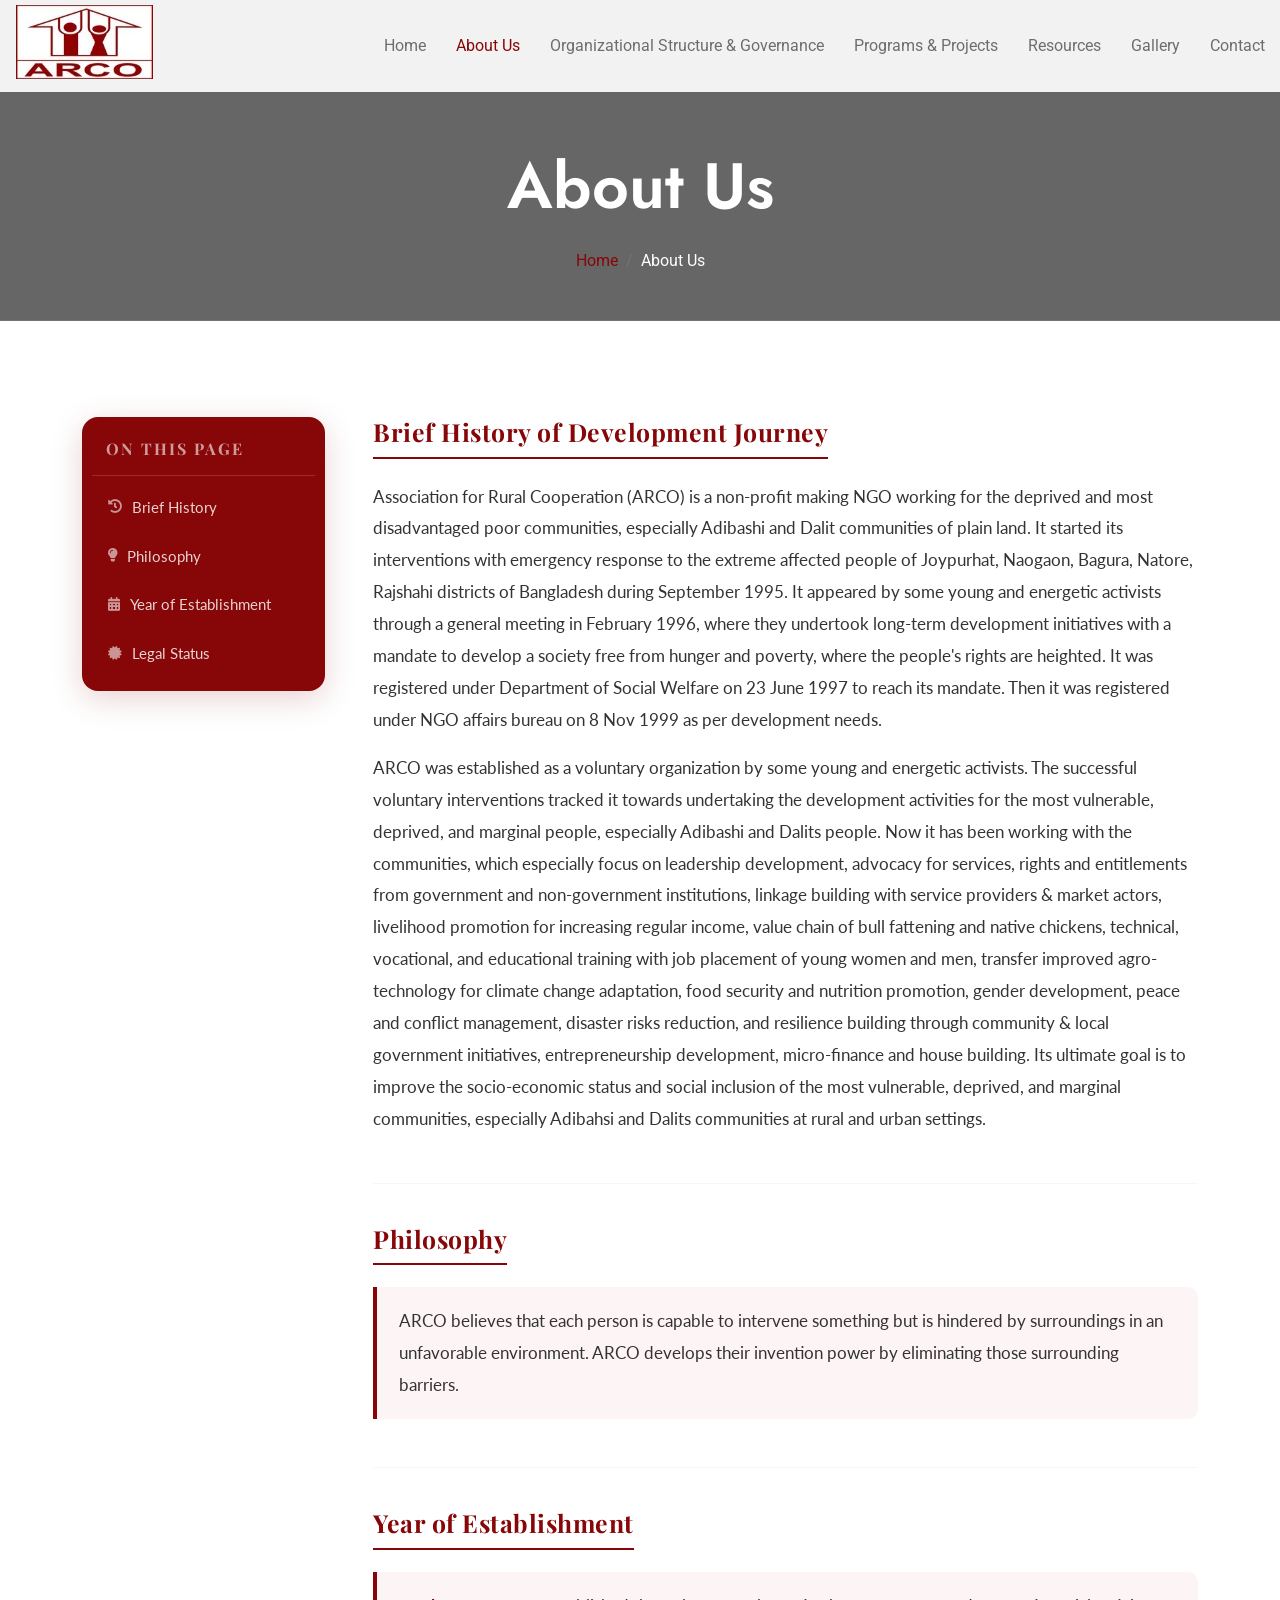
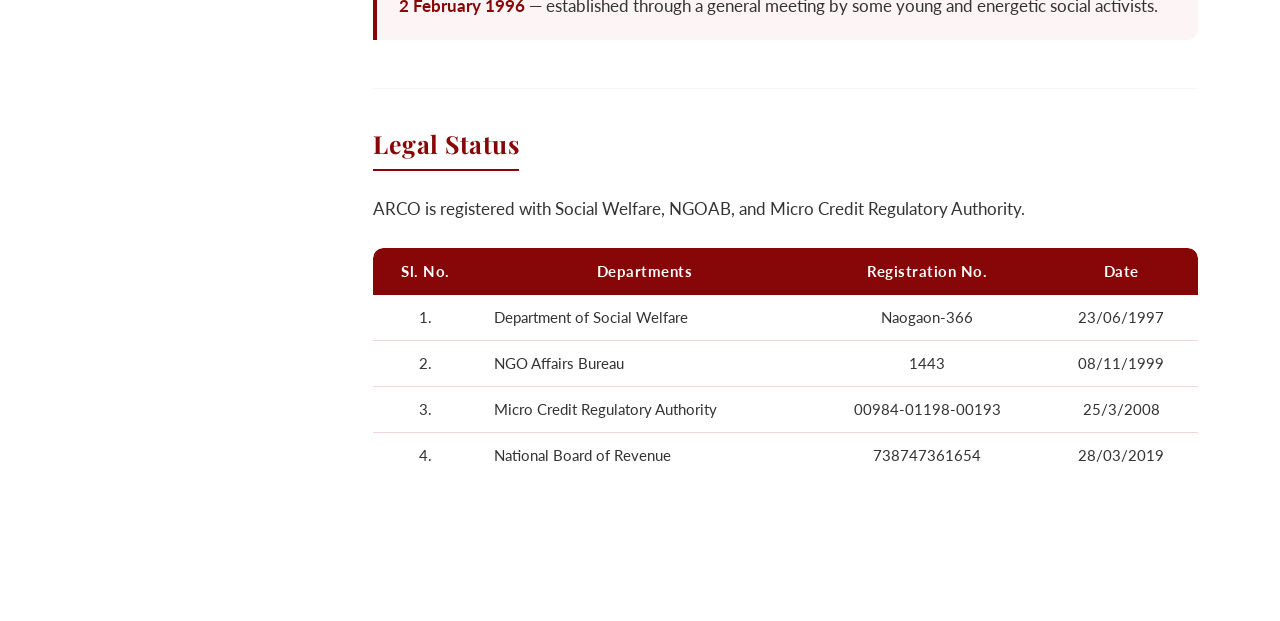
==== commit dea4b009: "Add files via upload" ====
--- a/about.html
+++ b/about.html
@@ -221,7 +221,7 @@
                     <div class="navbar-nav ms-auto">
                         <a href="index.html" class="nav-item nav-link">Home</a>
                         <a href="about.html" class="nav-item nav-link active">About Us</a>
-                        <a href="leadership.html" class="nav-item nav-link">Leadership & Governance</a>
+                        <a href="leadership.html" class="nav-item nav-link">Organizational Structure & Governance</a>
                         <a href="programs.html" class="nav-item nav-link">Programs & Projects</a>
                         <a href="resources.html" class="nav-item nav-link">Resources</a>
                         <a href="gallery.html" class="nav-item nav-link">Gallery</a>
